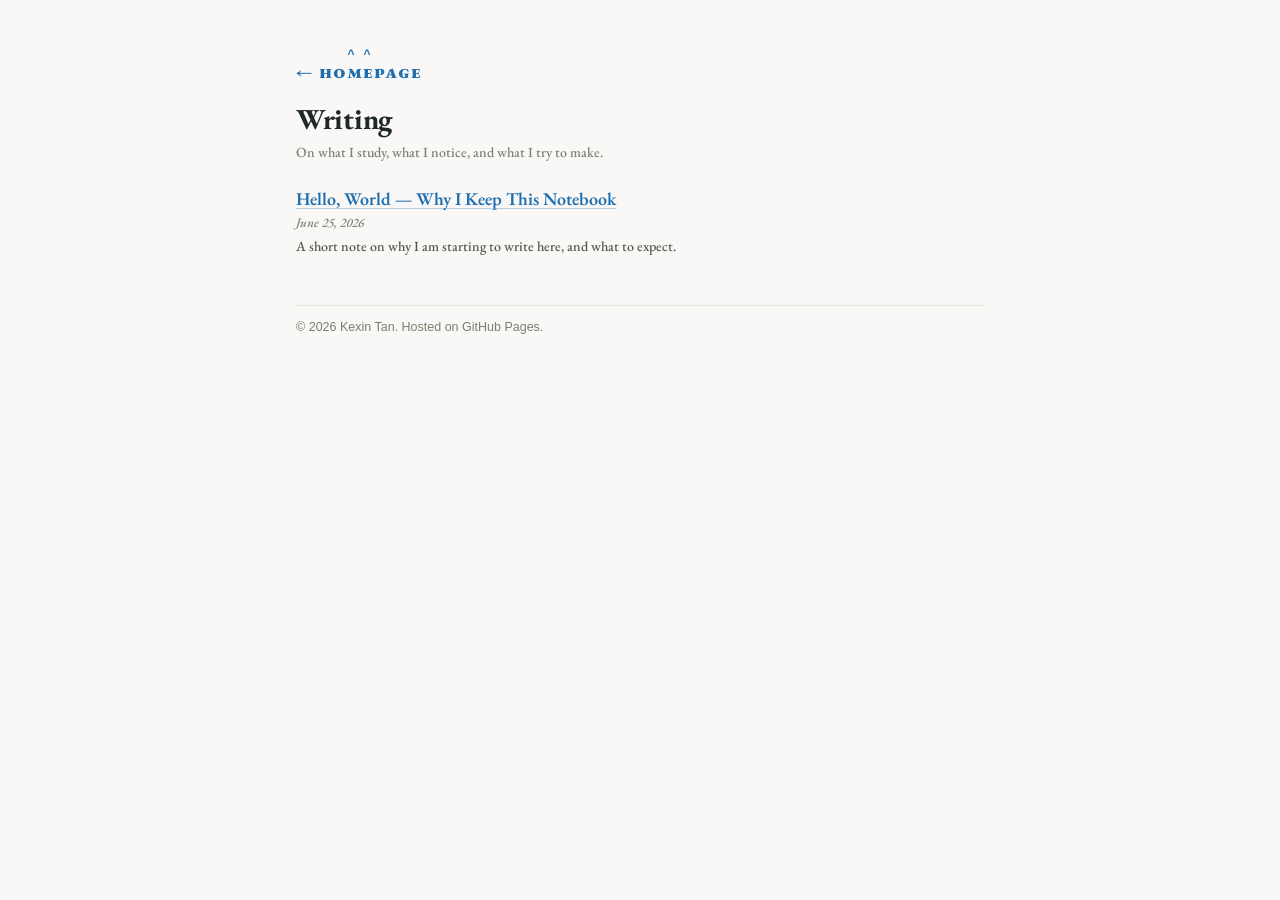
==== blog/index.html @ 705fb898 "Add Markdown blog and refine homepage design" ====
<!DOCTYPE html>
<html lang="en">
<head>
  <meta charset="UTF-8" />
  <meta name="viewport" content="width=device-width, initial-scale=1.0" />
  <title>Writing · Kexin Tan</title>
  <meta name="description" content="Notes and writing by Kexin Tan." />
  <meta name="author" content="Kexin Tan" />

  <link rel="icon" type="image/svg+xml" href="../assets/favicon.svg" />

  <link rel="preconnect" href="https://fonts.googleapis.com" />
  <link rel="preconnect" href="https://fonts.gstatic.com" crossorigin />
  <link href="https://fonts.googleapis.com/css2?family=EB+Garamond:ital,wght@0,400;0,500;0,600;0,700;0,800;1,400;1,500&display=swap" rel="stylesheet" />

  <link rel="stylesheet" href="../style.css" />
</head>
<body>
  <main>

    <nav class="blog-nav">
      <a href="../index.html" class="catnav" aria-label="Homepage">
        <span class="catnav__ears" aria-hidden="true">^&ensp;^</span>
        <span class="catnav__word"><span class="catnav__arrow">←</span> Homepage</span>
      </a>
    </nav>

    <header class="blog-head">
      <h1 class="blog-title">Writing</h1>
      <p class="small muted">On what I study, what I notice, and what I try to make.</p>
    </header>

    <ul class="post-list" id="post-list">
      <li class="post-list__empty muted small">Loading…</li>
    </ul>

    <footer>
      &copy; <span id="year">2026</span> Kexin Tan. Hosted on GitHub Pages.
    </footer>

  </main>

  <script>
    document.getElementById("year").textContent = new Date().getFullYear();

    function fmtDate(iso) {
      const d = new Date(iso + "T00:00:00");
      if (isNaN(d)) return iso;
      return d.toLocaleDateString("en-US", { year: "numeric", month: "long", day: "numeric" });
    }

    fetch("posts.json")
      .then(function (r) { return r.json(); })
      .then(function (data) {
        const list = document.getElementById("post-list");
        const posts = (data.posts || []).slice().sort(function (a, b) {
          return b.date.localeCompare(a.date);
        });
        if (posts.length === 0) {
          list.innerHTML = '<li class="post-list__empty muted small">No posts yet.</li>';
          return;
        }
        list.innerHTML = posts.map(function (p) {
          return (
            '<li class="post-item">' +
              '<a class="post-item__title" href="post.html?slug=' + encodeURIComponent(p.slug) + '">' +
                p.title +
              '</a>' +
              '<span class="post-item__date">' + fmtDate(p.date) + '</span>' +
              (p.summary ? '<span class="post-item__summary">' + p.summary + '</span>' : '') +
            '</li>'
          );
        }).join("");
      })
      .catch(function () {
        document.getElementById("post-list").innerHTML =
          '<li class="post-list__empty muted small">Could not load posts.</li>';
      });
  </script>
</body>
</html>
---- style.css ----
/* =========================================================
   Kexin Tan — minimal academic homepage
   ========================================================= */

:root {
  --bg:           #f9f8f6;   /* soft warm white, no green cast */
  --bg-soft:      #f0efe9;
  --rule:         #e8e7e1;
  --text:         #1f2823;   /* deep ink-green */
  --text-soft:    #4f574f;
  --text-muted:   #79806f;
  --link:         #1f6fb0;   /* vivid ocean blue */
  --link-hover:   #2f88cf;
  --link-underline: rgba(31, 111, 176, 0.32);

  --content-width: 768px;
  --serif:  "EB Garamond", "Iowan Old Style", "Palatino Linotype", Palatino,
            "Book Antiqua", "Noto Serif SC", "Source Han Serif SC", "Songti SC",
            STSong, "Microsoft YaHei", Georgia, "Times New Roman", Times, serif;
  --kai:    "Kaiti SC", KaiTi, STKaiti, "BiauKai", Georgia,
            "Palatino Linotype", serif;
  --sans:   -apple-system, BlinkMacSystemFont, "Segoe UI", Roboto,
            "Helvetica Neue", Arial, sans-serif;
}

* { box-sizing: border-box; }

html, body {
  margin: 0;
  padding: 0;
  background: var(--bg);
  color: var(--text);
  font-family: var(--serif);
  font-size: 16px;
  font-weight: 500;
  line-height: 1.48;
  text-rendering: optimizeLegibility;
}

main {
  max-width: var(--content-width);
  margin: 0 auto;
  padding: 48px clamp(24px, 5vw, 40px) 56px;
}

/* ---------- Header / intro card ---------- */

.intro {
  display: flex;
  align-items: flex-start;
  gap: 28px;
  margin-bottom: 22px;
}

.intro__avatar {
  flex: 0 0 auto;
  width: 112px;
  height: auto;
  border-radius: 3px;
  background: var(--bg-soft);
  border: 1px solid var(--rule);
  display: block;
}

.intro__body {
  flex: 1 1 auto;
  min-width: 0;
}

.intro__name {
  font-family: var(--serif);
  font-size: 29px;
  font-weight: 600;
  letter-spacing: -0.01em;
  line-height: 1.15;
  margin: 0 0 7px;
  color: var(--text);
}

.intro__affiliation {
  margin: 0 0 3px;
  color: var(--text-soft);
  font-family: var(--kai);
  font-size: 15px;
  line-height: 1.35;
}

.intro__affiliation .org {
  font-style: normal;
}

.intro__name-zh {
  font-family: var(--kai);
}

.intro__alias {
  font-family: var(--serif);
}

.intro__contact {
  margin-top: 10px;
  font-size: 13.5px;
  color: var(--text-soft);
}

.intro__contact a {
  margin-right: 12px;
}

/* ---------- Sections ---------- */

section {
  padding-top: 15px;
  margin-top: 15px;
  border-top: 1px solid var(--rule);
}

section:first-of-type {
  border-top: none;
  margin-top: 4px;
  padding-top: 4px;
}

h2 {
  font-family: var(--serif);
  font-size: 18px;
  font-weight: 800;
  font-variant-caps: all-small-caps;
  letter-spacing: 0.04em;
  margin: 0 0 7px;
  color: var(--link);
}

p {
  margin: 0 0 5px;
}

#about p,
#research p {
  font-size: 14px;
  font-weight: 500;
}

#about strong,
#research strong {
  font-weight: 700;
  color: var(--text);
}

ul {
  margin: 0 0 2px;
  padding-left: 20px;
}

li {
  margin-bottom: 3px;
}

.muted { color: var(--text-muted); }
.small { font-size: 14px; }
.me    { color: var(--text); font-weight: 600; }

/* ---------- Education / project items ---------- */

.entry {
  margin-bottom: 10px;
}

.entry:last-child {
  margin-bottom: 0;
}

.entry__title {
  font-size: 15px;
  font-weight: 600;
  color: var(--text);
}

.entry__meta {
  display: block;
  color: var(--text-muted);
  font-size: 13px;
  font-style: italic;
  margin-top: 1px;
  line-height: 1.45;
}

.entry__note {
  display: block;
  color: var(--text-soft);
  font-size: 12px;
  line-height: 1.45;
  margin-top: 2px;
}

/* ---------- Links ---------- */

a {
  color: var(--link);
  text-decoration: underline;
  text-decoration-color: var(--link-underline);
  text-decoration-thickness: 1px;
  text-underline-offset: 0.18em;
  transition: color 0.15s ease, text-decoration-color 0.15s ease;
}

a:hover,
a:focus {
  color: var(--link-hover);
  text-decoration-color: var(--link-hover);
}

/* ---------- Footer ---------- */

footer {
  margin-top: 32px;
  padding-top: 12px;
  border-top: 1px solid var(--rule);
  font-size: 12.5px;
  color: var(--text-muted);
  text-align: left;
  font-family: var(--sans);
}

/* ---------- Navigation (distinct from personal links) ---------- */

.site-nav {
  text-align: right;
  margin-bottom: 18px;
}

/* cute "Writing" nav with cat ears */
.catnav {
  display: inline-block;
  text-align: center;
  line-height: 1;
  color: var(--link);
  text-decoration: none;
}

.catnav__ears {
  display: block;
  font-family: var(--sans);
  font-size: 12px;
  font-weight: 700;
  letter-spacing: 0.12em;
  padding-left: 0.12em;
  margin-bottom: 1px;
  color: var(--link);
}

.catnav__word {
  display: block;
  font-family: var(--serif);
  font-size: 20px;
  font-weight: 800;
  font-variant-caps: all-small-caps;
  letter-spacing: 0.05em;
  color: var(--link);
}

.catnav__arrow {
  display: inline-block;
  font-size: 0.8em;
  transition: transform 0.15s ease;
}

.catnav:hover .catnav__arrow,
.catnav:focus .catnav__arrow {
  transform: translateX(-3px);
}

.catnav:hover,
.catnav:focus {
  color: var(--link-hover);
}

.catnav:hover .catnav__ears,
.catnav:hover .catnav__word,
.catnav:focus .catnav__ears,
.catnav:focus .catnav__word {
  color: var(--link-hover);
}

.blog-nav {
  margin-bottom: 18px;
}

/* ---------- Blog: list page ---------- */

.blog-head {
  margin-bottom: 22px;
}

.blog-title {
  font-family: var(--serif);
  font-size: 29px;
  font-weight: 700;
  letter-spacing: -0.01em;
  line-height: 1.15;
  margin: 0 0 6px;
  color: var(--text);
}

.post-list {
  list-style: none;
  margin: 0;
  padding: 0;
}

.post-item {
  display: block;
  padding: 16px 0;
  border-top: 1px solid var(--rule);
}

.post-item:first-child {
  border-top: none;
  padding-top: 2px;
}

.post-item__title {
  display: block;
  font-size: 18px;
  font-weight: 600;
  line-height: 1.3;
}

.post-item__date {
  display: block;
  color: var(--text-muted);
  font-size: 13px;
  font-style: italic;
  margin-top: 3px;
}

.post-item__summary {
  display: block;
  color: var(--text-soft);
  font-size: 14px;
  line-height: 1.45;
  margin-top: 4px;
}

/* ---------- Blog: single post ---------- */

.post-head {
  margin-bottom: 22px;
}

.post-title {
  font-family: var(--serif);
  font-size: 27px;
  font-weight: 700;
  letter-spacing: -0.01em;
  line-height: 1.2;
  margin: 0 0 6px;
  color: var(--text);
}

.post-date {
  margin: 0;
}

.prose {
  font-size: 16px;
  line-height: 1.62;
  color: var(--text);
}

.prose > :first-child { margin-top: 0; }

.prose p {
  margin: 0 0 14px;
}

.prose h2 {
  font-family: var(--serif);
  font-size: 20px;
  font-weight: 700;
  font-variant-caps: normal;
  text-transform: none;
  letter-spacing: -0.01em;
  color: var(--text);
  margin: 28px 0 10px;
}

.prose h3 {
  font-family: var(--serif);
  font-size: 17px;
  font-weight: 700;
  color: var(--text);
  margin: 22px 0 8px;
}

.prose ul,
.prose ol {
  margin: 0 0 14px;
  padding-left: 22px;
}

.prose li {
  margin-bottom: 5px;
}

.prose blockquote {
  margin: 0 0 14px;
  padding: 2px 0 2px 16px;
  border-left: 2px solid var(--link);
  color: var(--text-soft);
  font-style: italic;
}

.prose code {
  font-family: ui-monospace, SFMono-Regular, "SF Mono", Menlo, Consolas, monospace;
  font-size: 0.86em;
  background: var(--bg-soft);
  border: 1px solid var(--rule);
  border-radius: 4px;
  padding: 0.1em 0.35em;
}

.prose pre {
  background: var(--bg-soft);
  border: 1px solid var(--rule);
  border-radius: 6px;
  padding: 14px 16px;
  overflow-x: auto;
  margin: 0 0 14px;
}

.prose pre code {
  background: none;
  border: none;
  padding: 0;
  font-size: 13.5px;
}

.prose img {
  max-width: 100%;
  height: auto;
  border-radius: 3px;
}

.prose hr {
  border: none;
  border-top: 1px solid var(--rule);
  margin: 26px 0;
}

/* ---------- Responsive ---------- */

@media (max-width: 600px) {
  main {
    padding: 32px 22px 48px;
  }

  .intro {
    flex-direction: column;
    align-items: flex-start;
    text-align: left;
    gap: 14px;
  }

  .intro__avatar {
    width: 96px;
    height: auto;
  }

  .intro__name {
    font-size: 23px;
  }

  .intro__contact a {
    margin-right: 10px;
  }
}
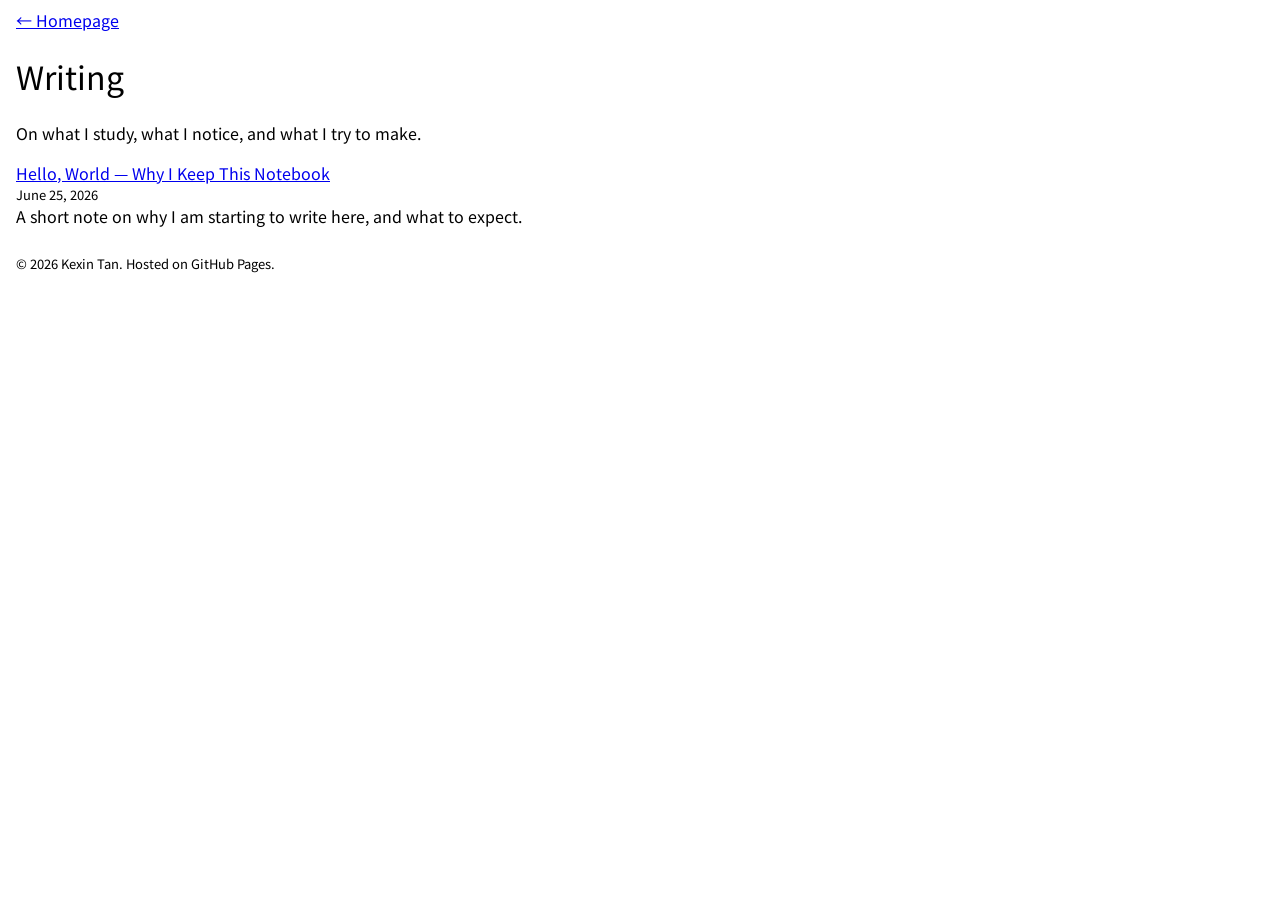
==== commit 7221bc82: "Initial website" ====
--- a/blog/index.html
+++ b/blog/index.html
@@ -7,27 +7,23 @@
   <meta name="description" content="Notes and writing by Kexin Tan." />
   <meta name="author" content="Kexin Tan" />
 
-  <link rel="icon" type="image/svg+xml" href="../assets/favicon.svg" />
-
+  <link rel="icon" type="image/svg+xml" href="../assets/favicon.svg?v=5" />
   <link rel="preconnect" href="https://fonts.googleapis.com" />
   <link rel="preconnect" href="https://fonts.gstatic.com" crossorigin />
-  <link href="https://fonts.googleapis.com/css2?family=EB+Garamond:ital,wght@0,400;0,500;0,600;0,700;0,800;1,400;1,500&display=swap" rel="stylesheet" />
+  <link href="https://fonts.googleapis.com/css2?family=Noto+Sans+SC:wght@400;700&display=swap" rel="stylesheet" />
 
   <link rel="stylesheet" href="../style.css" />
 </head>
 <body>
-  <main>
+  <main class="single-shell">
 
     <nav class="blog-nav">
-      <a href="../index.html" class="catnav" aria-label="Homepage">
-        <span class="catnav__ears" aria-hidden="true">^&ensp;^</span>
-        <span class="catnav__word"><span class="catnav__arrow">←</span> Homepage</span>
-      </a>
+      <a href="../index.html" aria-label="Homepage">← Homepage</a>
     </nav>
 
     <header class="blog-head">
       <h1 class="blog-title">Writing</h1>
-      <p class="small muted">On what I study, what I notice, and what I try to make.</p>
+      <p class="muted">On what I study, what I notice, and what I try to make.</p>
     </header>
 
     <ul class="post-list" id="post-list">
--- a/style.css
+++ b/style.css
@@ -1,477 +1,163 @@
-/* =========================================================
-   Kexin Tan — minimal academic homepage
-   ========================================================= */
-
-:root {
-  --bg:           #f9f8f6;   /* soft warm white, no green cast */
-  --bg-soft:      #f0efe9;
-  --rule:         #e8e7e1;
-  --text:         #1f2823;   /* deep ink-green */
-  --text-soft:    #4f574f;
-  --text-muted:   #79806f;
-  --link:         #1f6fb0;   /* vivid ocean blue */
-  --link-hover:   #2f88cf;
-  --link-underline: rgba(31, 111, 176, 0.32);
-
-  --content-width: 768px;
-  --serif:  "EB Garamond", "Iowan Old Style", "Palatino Linotype", Palatino,
-            "Book Antiqua", "Noto Serif SC", "Source Han Serif SC", "Songti SC",
-            STSong, "Microsoft YaHei", Georgia, "Times New Roman", Times, serif;
-  --kai:    "Kaiti SC", KaiTi, STKaiti, "BiauKai", Georgia,
-            "Palatino Linotype", serif;
-  --sans:   -apple-system, BlinkMacSystemFont, "Segoe UI", Roboto,
-            "Helvetica Neue", Arial, sans-serif;
+body {
+  margin-left: 16px;
+  margin-right: 16px;
+  font-family: "Noto Sans SC", sans-serif;
+  font-size: 16px;
+  line-height: normal;
 }
 
-* { box-sizing: border-box; }
-
-html, body {
-  margin: 0;
-  padding: 0;
-  background: var(--bg);
-  color: var(--text);
-  font-family: var(--serif);
-  font-size: 16px;
-  font-weight: 500;
-  line-height: 1.48;
-  text-rendering: optimizeLegibility;
+h1,
+h2,
+h3,
+h4,
+h5,
+h6,
+strong,
+b {
+  font-weight: 400;
 }
 
-main {
-  max-width: var(--content-width);
-  margin: 0 auto;
-  padding: 48px clamp(24px, 5vw, 40px) 56px;
+.page-shell {
+  display: grid;
+  grid-template-columns: 180px minmax(0, 1fr);
+  gap: 32px;
 }
 
-/* ---------- Header / intro card ---------- */
-
-.intro {
-  display: flex;
-  align-items: flex-start;
-  gap: 28px;
-  margin-bottom: 22px;
+.profile {
+  position: sticky;
+  top: 8px;
+  align-self: start;
 }
 
-.intro__avatar {
-  flex: 0 0 auto;
-  width: 112px;
-  height: auto;
-  border-radius: 3px;
-  background: var(--bg-soft);
-  border: 1px solid var(--rule);
+.profile h1 {
+  white-space: nowrap;
+}
+
+.name-zh {
+  margin-top: -1em;
+  font-family: "Kaiti SC", KaiTi, STKaiti, "BiauKai", serif;
+  font-size: 20px;
+}
+
+.profile-photo {
+  display: block;
+  width: 140px;
+  height: 140px;
+  margin-top: 1em;
+  object-fit: cover;
+  object-position: center 22%;
+}
+
+.content {
+  min-width: 0;
+}
+
+.content > h3 {
+  font-weight: 600;
+}
+
+.publication {
+  margin-bottom: 0.75em;
+}
+
+.authors summary {
+  cursor: pointer;
+}
+
+.authors > div {
+  margin-left: 1.25em;
+}
+
+.author-toggle {
+  color: #0000ee;
+  text-decoration: underline;
+}
+
+.author-toggle::after {
+  content: "Show all authors";
+}
+
+.authors[open] .author-toggle::after {
+  content: "Hide authors";
+}
+
+.me {
+  font-weight: 600;
+}
+
+.experience {
+  margin: 1em 0;
+}
+
+.experience summary {
+  cursor: pointer;
+}
+
+.experience > div {
+  margin: 0.25em 0 0 1.25em;
+}
+
+.experience-toggle {
+  color: #0000ee;
+  text-decoration: underline;
+}
+
+.experience-toggle::after {
+  content: "Show details";
+}
+
+.experience[open] .experience-toggle::after {
+  content: "Hide details";
+}
+
+/* Minimal structural rules for the writing pages. */
+.blog-nav {
+  margin-bottom: 1em;
+}
+
+.post-list {
+  padding: 0;
+  list-style: none;
+}
+
+.post-item {
+  margin-bottom: 1em;
+}
+
+.post-item__title,
+.post-item__date,
+.post-item__summary {
   display: block;
 }
 
-.intro__body {
-  flex: 1 1 auto;
-  min-width: 0;
-}
-
-.intro__name {
-  font-family: var(--serif);
-  font-size: 29px;
-  font-weight: 600;
-  letter-spacing: -0.01em;
-  line-height: 1.15;
-  margin: 0 0 7px;
-  color: var(--text);
-}
-
-.intro__affiliation {
-  margin: 0 0 3px;
-  color: var(--text-soft);
-  font-family: var(--kai);
-  font-size: 15px;
-  line-height: 1.35;
-}
-
-.intro__affiliation .org {
-  font-style: normal;
-}
-
-.intro__name-zh {
-  font-family: var(--kai);
-}
-
-.intro__alias {
-  font-family: var(--serif);
-}
-
-.intro__contact {
-  margin-top: 10px;
-  font-size: 13.5px;
-  color: var(--text-soft);
-}
-
-.intro__contact a {
-  margin-right: 12px;
-}
-
-/* ---------- Sections ---------- */
-
-section {
-  padding-top: 15px;
-  margin-top: 15px;
-  border-top: 1px solid var(--rule);
-}
-
-section:first-of-type {
-  border-top: none;
-  margin-top: 4px;
-  padding-top: 4px;
-}
-
-h2 {
-  font-family: var(--serif);
-  font-size: 18px;
-  font-weight: 800;
-  font-variant-caps: all-small-caps;
-  letter-spacing: 0.04em;
-  margin: 0 0 7px;
-  color: var(--link);
-}
-
-p {
-  margin: 0 0 5px;
-}
-
-#about p,
-#research p {
-  font-size: 14px;
-  font-weight: 500;
-}
-
-#about strong,
-#research strong {
-  font-weight: 700;
-  color: var(--text);
-}
-
-ul {
-  margin: 0 0 2px;
-  padding-left: 20px;
-}
-
-li {
-  margin-bottom: 3px;
-}
-
-.muted { color: var(--text-muted); }
-.small { font-size: 14px; }
-.me    { color: var(--text); font-weight: 600; }
-
-/* ---------- Education / project items ---------- */
-
-.entry {
-  margin-bottom: 10px;
-}
-
-.entry:last-child {
-  margin-bottom: 0;
-}
-
-.entry__title {
-  font-size: 15px;
-  font-weight: 600;
-  color: var(--text);
-}
-
-.entry__meta {
-  display: block;
-  color: var(--text-muted);
-  font-size: 13px;
-  font-style: italic;
-  margin-top: 1px;
-  line-height: 1.45;
-}
-
-.entry__note {
-  display: block;
-  color: var(--text-soft);
-  font-size: 12px;
-  line-height: 1.45;
-  margin-top: 2px;
-}
-
-/* ---------- Links ---------- */
-
-a {
-  color: var(--link);
-  text-decoration: underline;
-  text-decoration-color: var(--link-underline);
-  text-decoration-thickness: 1px;
-  text-underline-offset: 0.18em;
-  transition: color 0.15s ease, text-decoration-color 0.15s ease;
-}
-
-a:hover,
-a:focus {
-  color: var(--link-hover);
-  text-decoration-color: var(--link-hover);
-}
-
-/* ---------- Footer ---------- */
-
-footer {
-  margin-top: 32px;
-  padding-top: 12px;
-  border-top: 1px solid var(--rule);
-  font-size: 12.5px;
-  color: var(--text-muted);
-  text-align: left;
-  font-family: var(--sans);
-}
-
-/* ---------- Navigation (distinct from personal links) ---------- */
-
-.site-nav {
-  text-align: right;
-  margin-bottom: 18px;
-}
-
-/* cute "Writing" nav with cat ears */
-.catnav {
-  display: inline-block;
-  text-align: center;
-  line-height: 1;
-  color: var(--link);
-  text-decoration: none;
-}
-
-.catnav__ears {
-  display: block;
-  font-family: var(--sans);
-  font-size: 12px;
-  font-weight: 700;
-  letter-spacing: 0.12em;
-  padding-left: 0.12em;
-  margin-bottom: 1px;
-  color: var(--link);
-}
-
-.catnav__word {
-  display: block;
-  font-family: var(--serif);
-  font-size: 20px;
-  font-weight: 800;
-  font-variant-caps: all-small-caps;
-  letter-spacing: 0.05em;
-  color: var(--link);
-}
-
-.catnav__arrow {
-  display: inline-block;
-  font-size: 0.8em;
-  transition: transform 0.15s ease;
-}
-
-.catnav:hover .catnav__arrow,
-.catnav:focus .catnav__arrow {
-  transform: translateX(-3px);
-}
-
-.catnav:hover,
-.catnav:focus {
-  color: var(--link-hover);
-}
-
-.catnav:hover .catnav__ears,
-.catnav:hover .catnav__word,
-.catnav:focus .catnav__ears,
-.catnav:focus .catnav__word {
-  color: var(--link-hover);
-}
-
-.blog-nav {
-  margin-bottom: 18px;
-}
-
-/* ---------- Blog: list page ---------- */
-
-.blog-head {
-  margin-bottom: 22px;
-}
-
-.blog-title {
-  font-family: var(--serif);
-  font-size: 29px;
-  font-weight: 700;
-  letter-spacing: -0.01em;
-  line-height: 1.15;
-  margin: 0 0 6px;
-  color: var(--text);
-}
-
-.post-list {
-  list-style: none;
-  margin: 0;
-  padding: 0;
-}
-
-.post-item {
-  display: block;
-  padding: 16px 0;
-  border-top: 1px solid var(--rule);
-}
-
-.post-item:first-child {
-  border-top: none;
-  padding-top: 2px;
-}
-
-.post-item__title {
-  display: block;
-  font-size: 18px;
-  font-weight: 600;
-  line-height: 1.3;
-}
-
 .post-item__date {
-  display: block;
-  color: var(--text-muted);
-  font-size: 13px;
-  font-style: italic;
-  margin-top: 3px;
-}
-
-.post-item__summary {
-  display: block;
-  color: var(--text-soft);
-  font-size: 14px;
-  line-height: 1.45;
-  margin-top: 4px;
-}
-
-/* ---------- Blog: single post ---------- */
-
-.post-head {
-  margin-bottom: 22px;
-}
-
-.post-title {
-  font-family: var(--serif);
-  font-size: 27px;
-  font-weight: 700;
-  letter-spacing: -0.01em;
-  line-height: 1.2;
-  margin: 0 0 6px;
-  color: var(--text);
-}
-
-.post-date {
-  margin: 0;
-}
-
-.prose {
-  font-size: 16px;
-  line-height: 1.62;
-  color: var(--text);
-}
-
-.prose > :first-child { margin-top: 0; }
-
-.prose p {
-  margin: 0 0 14px;
-}
-
-.prose h2 {
-  font-family: var(--serif);
-  font-size: 20px;
-  font-weight: 700;
-  font-variant-caps: normal;
-  text-transform: none;
-  letter-spacing: -0.01em;
-  color: var(--text);
-  margin: 28px 0 10px;
-}
-
-.prose h3 {
-  font-family: var(--serif);
-  font-size: 17px;
-  font-weight: 700;
-  color: var(--text);
-  margin: 22px 0 8px;
-}
-
-.prose ul,
-.prose ol {
-  margin: 0 0 14px;
-  padding-left: 22px;
-}
-
-.prose li {
-  margin-bottom: 5px;
-}
-
-.prose blockquote {
-  margin: 0 0 14px;
-  padding: 2px 0 2px 16px;
-  border-left: 2px solid var(--link);
-  color: var(--text-soft);
-  font-style: italic;
-}
-
-.prose code {
-  font-family: ui-monospace, SFMono-Regular, "SF Mono", Menlo, Consolas, monospace;
-  font-size: 0.86em;
-  background: var(--bg-soft);
-  border: 1px solid var(--rule);
-  border-radius: 4px;
-  padding: 0.1em 0.35em;
-}
-
-.prose pre {
-  background: var(--bg-soft);
-  border: 1px solid var(--rule);
-  border-radius: 6px;
-  padding: 14px 16px;
-  overflow-x: auto;
-  margin: 0 0 14px;
-}
-
-.prose pre code {
-  background: none;
-  border: none;
-  padding: 0;
-  font-size: 13.5px;
+  font-size: small;
 }
 
 .prose img {
   max-width: 100%;
   height: auto;
-  border-radius: 3px;
 }
 
-.prose hr {
-  border: none;
-  border-top: 1px solid var(--rule);
-  margin: 26px 0;
+.prose pre {
+  overflow-x: auto;
 }
 
-/* ---------- Responsive ---------- */
+footer {
+  margin-top: 2em;
+  font-size: small;
+}
 
-@media (max-width: 600px) {
-  main {
-    padding: 32px 22px 48px;
+@media (max-width: 720px) {
+  .page-shell {
+    display: block;
   }
 
-  .intro {
-    flex-direction: column;
-    align-items: flex-start;
-    text-align: left;
-    gap: 14px;
+  .profile {
+    position: static;
   }
 
-  .intro__avatar {
-    width: 96px;
-    height: auto;
-  }
-
-  .intro__name {
-    font-size: 23px;
-  }
-
-  .intro__contact a {
-    margin-right: 10px;
+  .content {
+    margin-top: 2em;
   }
 }
